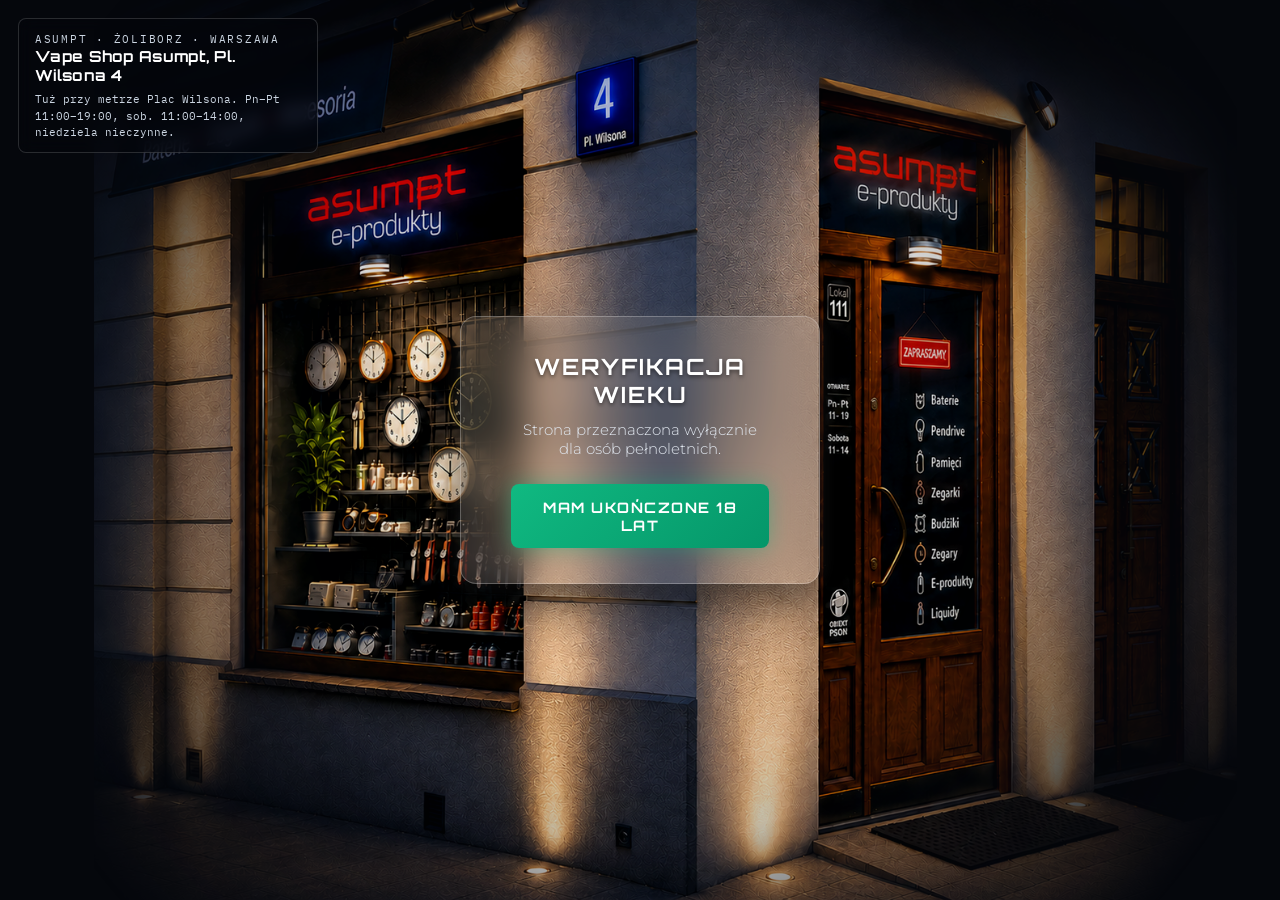
==== index.html @ b73be91e "Strona wejściowa: realny title/meta/H1 i dane strukturalne Zamiast pustej sceny bez treści dla Googl" ====
<!DOCTYPE html>
<html lang="pl">
<head>
  <meta charset="UTF-8" />
  <meta name="viewport" content="width=device-width, initial-scale=1.0" />
  <title>Asumpt · Vape Shop Żoliborz · Pl. Wilsona 4, Warszawa</title>
  <meta name="description" content="Asumpt – sklep z e-papierosami na Żoliborzu, Pl. Wilsona 4, tuż przy metrze Plac Wilsona. Zestawy startowe, liquidy, sole nikotynowe, doradztwo na miejscu. Pn–Pt 11:00–19:00, sob. 11:00–14:00.">
  <link rel="canonical" href="https://epapierosy-asumpt.pl/">
  <meta property="og:type" content="business.business">
  <meta property="og:title" content="Asumpt · Vape Shop Żoliborz · Pl. Wilsona 4, Warszawa">
  <meta property="og:description" content="Sklep stacjonarny z e-papierosami na Żoliborzu, tuż przy metrze Plac Wilsona. Pn–Pt 11:00–19:00, sobota 11:00–14:00.">
  <meta property="og:locale" content="pl_PL">

  <script type="application/ld+json">
  {
    "@context": "https://schema.org",
    "@type": "Store",
    "@id": "https://epapierosy-asumpt.pl/#localbusiness",
    "name": "Asumpt e-produkty",
    "alternateName": "Vape Shop ASUMPT",
    "url": "https://epapierosy-asumpt.pl/",
    "description": "Sklep stacjonarny z e-papierosami, zestawami startowymi, liquidami i solami nikotynowymi na Pl. Wilsona 4 w Warszawie.",
    "image": "https://epapierosy-asumpt.pl/logo-asumpt.png",
    "logo": "https://epapierosy-asumpt.pl/logo-asumpt.png",
    "telephone": "+48228398633",
    "email": "asumpt.sc@gmail.com",
    "priceRange": "$$",
    "currenciesAccepted": "PLN",
    "paymentAccepted": "Cash, Card",
    "areaServed": "Warszawa, Żoliborz",
    "address": {
      "@type": "PostalAddress",
      "streetAddress": "Plac Wilsona 4",
      "postalCode": "01-626",
      "addressLocality": "Warszawa",
      "addressCountry": "PL"
    },
    "geo": {
      "@type": "GeoCoordinates",
      "latitude": 52.269328,
      "longitude": 20.985132
    },
    "hasMap": "https://www.google.com/maps/place/Vape+Shop+ASUMPT/@52.269328,20.985132,17z",
    "openingHoursSpecification": [
      {
        "@type": "OpeningHoursSpecification",
        "dayOfWeek": ["Monday","Tuesday","Wednesday","Thursday","Friday"],
        "opens": "11:00",
        "closes": "19:00"
      },
      {
        "@type": "OpeningHoursSpecification",
        "dayOfWeek": "Saturday",
        "opens": "11:00",
        "closes": "14:00"
      }
    ],
    "sameAs": ["https://www.facebook.com/profile.php?id=100057228949370"]
  }
  </script>
  <script type="application/ld+json">
  {
    "@context": "https://schema.org",
    "@type": "BreadcrumbList",
    "@id": "https://epapierosy-asumpt.pl/#breadcrumb",
    "itemListElement": [
      {"@type":"ListItem","position":1,"name":"Strona główna","item":"https://epapierosy-asumpt.pl/"}
    ]
  }
  </script>

  <link rel="preconnect" href="https://fonts.googleapis.com">
  <link rel="preconnect" href="https://fonts.gstatic.com" crossorigin>
  <link href="https://fonts.googleapis.com/css2?family=Montserrat:wght@300;500;700&family=Orbitron:wght@600;800&family=IBM+Plex+Mono:wght@400;500&display=swap" rel="stylesheet">

  <style>
    * {
      box-sizing: border-box;
      margin: 0;
      padding: 0;
    }

    body, html {
      width: 100%;
      height: 100%;
      overflow: hidden;
      font-family: 'Montserrat', sans-serif;
      color: #ffffff;
      background: #000000;
    }

    /* GŁÓWNY KONTENER EKRANU */
    .viewport-wrapper {
      position: relative;
      width: 100vw;
      height: 100vh;
      display: flex;
      justify-content: center;
      align-items: center;
      overflow: hidden;
      background: #05070c;
    }

    /* WARSTWA ZDJĘCIA SKLEPU */
    .image-panel-wrapper {
      position: relative;
      width: 100vw;
      height: 100vh;
      display: flex;
      justify-content: center;
      align-items: center;
      z-index: 2;

      -webkit-mask-image: radial-gradient(
        circle at center,
        rgba(0, 0, 0, 1) 30%,
        rgba(0, 0, 0, 0.8) 50%,
        rgba(0, 0, 0, 0.3) 70%,
        rgba(0, 0, 0, 0) 88%
      );
      mask-image: radial-gradient(
        circle at center,
        rgba(0, 0, 0, 1) 30%,
        rgba(0, 0, 0, 0.8) 50%,
        rgba(0, 0, 0, 0.3) 70%,
        rgba(0, 0, 0, 0) 88%
      );
    }

    .image-container {
      position: relative;
      width: 100%;
      height: 100%;
      display: flex;
      justify-content: center;
      align-items: center;
    }

    .shop-image {
      width: 100%;
      height: 100%;
      object-fit: contain;
      object-position: 68.6% 57.1%;
      display: block;
      filter: contrast(1.05) brightness(0.95);
    }

    /* TELEFON W PIONIE (3.1): zdjęcie zajmowało tylko ~37% ekranu z object-fit:contain.
       Kadrowanie zamiast przemalowania — cover, wycentrowany na drzwiach (ten sam punkt,
       którego używa przycisk w 3.2), żeby drzwi wypełniały ekran. */
    @media (max-width: 640px) {
      .shop-image {
        object-fit: cover;
      }

      /* winieta maskowała złe miejsca obrazu przy cover na wąskim ekranie — wyłączona na telefonie */
      .image-panel-wrapper {
        -webkit-mask-image: none;
        mask-image: none;
      }
    }

    /* WARSTWA: JEDYNY RUCHOMY DYM (NA WIERZCHU) */
    .smoke-bg-front {
      position: absolute;
      top: 0;
      left: 0;
      width: 100%;
      height: 100%;
      object-fit: cover;
      pointer-events: none;
      z-index: 3;
      opacity: 0.45;
      mix-blend-mode: screen;
    }

    /* PLAKIETKA Z TREŚCIĄ DLA GOOGLE I UŻYTKOWNIKA — realny H1/adres/godziny,
       widoczne od razu, nie chowane trikiem CSS. Stojący w rogu, nie koliduje
       z klamką (środek) ani z age-gate (środek) ani z enter-prompt (dół). */
    .entry-sign {
      position: absolute;
      top: max(18px, env(safe-area-inset-top, 0px));
      left: 18px;
      z-index: 12;
      max-width: min(300px, 62vw);
      background: rgba(5, 7, 12, 0.55);
      backdrop-filter: blur(8px);
      -webkit-backdrop-filter: blur(8px);
      border: 1px solid rgba(255, 255, 255, 0.15);
      border-radius: 8px;
      padding: 12px 16px;
    }

    .entry-sign__eyebrow {
      font-family: 'IBM Plex Mono', monospace;
      font-size: 0.62rem;
      letter-spacing: 0.16em;
      text-transform: uppercase;
      color: #ef4444;
      margin: 0 0 4px;
    }

    .entry-sign h1 {
      font-family: 'Orbitron', sans-serif;
      font-size: 0.95rem;
      font-weight: 700;
      letter-spacing: 0.02em;
      color: #ffffff;
      margin: 0 0 6px;
    }

    .entry-sign p {
      font-family: 'IBM Plex Mono', monospace;
      font-size: 0.68rem;
      line-height: 1.5;
      color: #cbd5e1;
      margin: 0;
    }

    @media (max-width: 640px) {
      .entry-sign {
        max-width: 56vw;
        padding: 9px 12px;
        top: max(12px, env(safe-area-inset-top, 0px));
        left: 12px;
      }
      .entry-sign h1 { font-size: 0.8rem; }
      .entry-sign p { font-size: 0.62rem; }
    }

    /* PANEL WERYFIKACJI WIEKU */
    .age-gate {
      position: absolute;
      z-index: 20;
      background: rgba(255, 255, 255, 0.12);
      backdrop-filter: blur(20px);
      -webkit-backdrop-filter: blur(20px);
      border: 1px solid rgba(255, 255, 255, 0.25);
      border-radius: 16px;
      padding: 35px 50px;
      text-align: center;
      box-shadow: 0 20px 40px rgba(0, 0, 0, 0.5), 0 0 20px rgba(255, 255, 255, 0.1);
      transition: all 0.5s cubic-bezier(0.4, 0, 0.2, 1);
      max-width: min(360px, 88vw);
    }

    .age-gate.hidden {
      opacity: 0;
      visibility: hidden;
      transform: scale(0.9);
      pointer-events: none;
    }

    .age-gate h2 {
      font-family: 'Orbitron', sans-serif;
      font-size: 1.4rem;
      color: #ffffff;
      letter-spacing: 2px;
      margin-bottom: 12px;
      text-transform: uppercase;
      text-shadow: 0 2px 4px rgba(0,0,0,0.5);
    }

    .age-gate p {
      font-size: 0.95rem;
      color: #e2e8f0;
      margin-bottom: 26px;
      font-weight: 300;
    }

    .age-btn {
      background: linear-gradient(135deg, #10b981 0%, #059669 100%);
      border: none;
      color: #ffffff;
      padding: 14px 32px;
      font-family: 'Orbitron', sans-serif;
      font-size: 0.9rem;
      font-weight: 700;
      letter-spacing: 1.5px;
      cursor: pointer;
      border-radius: 8px;
      transition: all 0.3s ease;
      box-shadow: 0 0 20px rgba(16, 185, 129, 0.4);
    }

    .age-btn:hover {
      background: linear-gradient(135deg, #34d399 0%, #10b981 100%);
      box-shadow: 0 0 30px rgba(16, 185, 129, 0.8);
      transform: translateY(-2px);
    }

    /* PANEL WERYFIKACJI WIEKU (3.4): na telefonie mniejszy, nie przeskalowany 1:1 z pulpitu */
    @media (max-width: 640px) {
      .age-gate {
        padding: 22px 26px;
        border-radius: 14px;
      }

      .age-gate h2 {
        font-size: 1.1rem;
        letter-spacing: 1.5px;
        margin-bottom: 9px;
      }

      .age-gate p {
        font-size: 0.82rem;
        margin-bottom: 18px;
      }

      .age-btn {
        padding: 11px 24px;
        font-size: 0.8rem;
      }
    }

    /* NAPIS NA DOLE */
    .enter-prompt {
      position: absolute;
      bottom: 4vh;
      z-index: 15;
      font-family: 'Orbitron', sans-serif;
      font-size: 0.85rem;
      font-weight: 600;
      letter-spacing: 2px;
      color: #ffffff;
      background: rgba(255, 255, 255, 0.1);
      border: 1px solid rgba(255, 255, 255, 0.2);
      backdrop-filter: blur(12px);
      -webkit-backdrop-filter: blur(12px);
      padding: 12px 28px;
      border-radius: 30px;
      box-shadow: 0 10px 25px rgba(0, 0, 0, 0.5);
      opacity: 0;
      transition: opacity 1s ease-in-out;
      pointer-events: none;
      text-transform: uppercase;
    }

    .enter-prompt.visible {
      opacity: 1;
      animation: pulseGlow 2.5s infinite alternate;
    }

    /* NAPIS NA DOLE (4.2 / 4.3 / 4.4): na telefonie mniejsza czcionka, jedna linia,
       i pozycja liczona od realnie widocznego obszaru ekranu (dvh), nie od
       teoretycznej wysokości strony (vh) — inaczej pasek adresu przeglądarki
       chował napis pod dolną krawędzią widocznego ekranu. 18.08: podniesiony
       o kolejne ~10% wysokości ekranu (10dvh -> 20dvh, po korekcie 18.08 z 25dvh) — było zbyt
       nisko, teraz nachodzi częściowo na ciemny motyw drzwi, więc jest czytelniejszy.
       Zapasowa wartość w vh zostaje dla starszych przeglądarek bez wsparcia dvh. */
    @media (max-width: 640px) {
      .enter-prompt {
        bottom: 20vh;
        bottom: calc(20dvh + env(safe-area-inset-bottom, 0px));
        font-size: 0.72rem;
        letter-spacing: 1px;
        padding: 10px 20px;
        max-width: 90vw;
        white-space: nowrap;
      }
    }

    @keyframes pulseGlow {
      0% { border-color: rgba(239, 68, 68, 0.4); box-shadow: 0 0 15px rgba(239, 68, 68, 0.3); }
      100% { border-color: rgba(16, 185, 129, 0.6); box-shadow: 0 0 25px rgba(16, 185, 129, 0.5); }
    }

    /* PRZYCISK WEJŚCIA NA DRZWIACH Z EFEKTEM RADARU / SONARU
       Pozycja (top/left) jest teraz ustawiana w JS (patrz updateDoorPosition) — liczona
       względem widocznego, wyrenderowanego kadru zdjęcia (po uwzględnieniu object-fit
       i object-position), nie względem całego okna. Wartości poniżej to tylko punkt startowy
       przed pierwszym przeliczeniem, żeby uniknąć skoku w (0,0). */
    .door-trigger {
      position: absolute;
      top: 57.1%;
      left: 68.6%;
      width: 48px;
      height: 48px;
      margin-top: -24px;
      margin-left: -24px;
      z-index: 10;
      cursor: pointer;
      border-radius: 50%;
      border: 2px solid #ef4444;
      background: rgba(0, 0, 0, 0.45);
      backdrop-filter: blur(4px);
      display: flex;
      justify-content: center;
      align-items: center;
      opacity: 0;
      pointer-events: none;
      transition: opacity 0.8s ease, transform 0.35s cubic-bezier(0.34, 1.56, 0.64, 1), background 0.3s ease;
    }

    .door-trigger svg {
      width: 22px;
      height: 22px;
      fill: none;
      stroke: currentColor;
      stroke-width: 2.5;
      stroke-linecap: round;
      transition: stroke 0.3s ease;
    }

    /* AKTYWACJA PRZYCISKU PO WERYFIKACJI WIEKU */
    .door-trigger.active {
      opacity: 1;
      pointer-events: auto;
      animation: mainBtnPulse 2.4s infinite ease-in-out;
    }

    /* PIERŚCIENIE IMPULSÓW RADARU (SONAR) */
    .door-trigger.active::before,
    .door-trigger.active::after {
      content: '';
      position: absolute;
      inset: -2px;
      border-radius: 50%;
      border: 2px solid transparent;
      pointer-events: none;
      box-sizing: border-box;
    }

    /* IMPULS 1: CZERWONY (STAN DOMYŚLNY) */
    .door-trigger.active::before {
      animation: sonarPulseRed 2.4s infinite cubic-bezier(0.1, 0.7, 0.1, 1);
    }

    /* IMPULS 2: ZIELONY Z OPÓŹNIENIEM (STAN DOMYŚLNY) */
    .door-trigger.active::after {
      animation: sonarPulseGreen 2.4s infinite cubic-bezier(0.1, 0.7, 0.1, 1) 1.2s;
    }

    /* KLUCZOWE ANIMACJE RADARU - STAN BEZ HOVERA */
    @keyframes mainBtnPulse {
      0%, 100% {
        border-color: #ef4444;
        color: #ef4444;
        box-shadow: 0 0 15px rgba(239, 68, 68, 0.75), inset 0 0 8px rgba(239, 68, 68, 0.35);
      }
      50% {
        border-color: #10b981;
        color: #10b981;
        box-shadow: 0 0 22px rgba(16, 185, 129, 0.85), inset 0 0 10px rgba(16, 185, 129, 0.45);
      }
    }

    @keyframes sonarPulseRed {
      0% {
        transform: scale(1);
        opacity: 0.95;
        border-color: #ef4444;
        box-shadow: 0 0 12px rgba(239, 68, 68, 0.8);
      }
      100% {
        transform: scale(3.2);
        opacity: 0;
        border-color: #ef4444;
        box-shadow: 0 0 25px rgba(239, 68, 68, 0);
      }
    }

    @keyframes sonarPulseGreen {
      0% {
        transform: scale(1);
        opacity: 0.95;
        border-color: #10b981;
        box-shadow: 0 0 12px rgba(16, 185, 129, 0.8);
      }
      100% {
        transform: scale(3.2);
        opacity: 0;
        border-color: #10b981;
        box-shadow: 0 0 25px rgba(16, 185, 129, 0);
      }
    }

    /* STAN PO NAJECHANIU (HOVER) - POWIĘKSZENIE + TYLKO ZIELONE IMPULSY RADARU */
    .door-trigger.active:hover {
      transform: scale(1.4);
      background: rgba(16, 185, 129, 0.22);
      animation: mainBtnPulseHoverGreen 1.6s infinite ease-in-out;
    }

    .door-trigger.active:hover::before {
      animation: sonarPulseGreen 1.8s infinite cubic-bezier(0.1, 0.7, 0.1, 1);
    }

    .door-trigger.active:hover::after {
      animation: sonarPulseGreen 1.8s infinite cubic-bezier(0.1, 0.7, 0.1, 1) 0.9s;
    }

    @keyframes mainBtnPulseHoverGreen {
      0%, 100% {
        border-color: #10b981;
        color: #34d399;
        box-shadow: 0 0 25px rgba(16, 185, 129, 0.95), inset 0 0 12px rgba(16, 185, 129, 0.5);
      }
      50% {
        border-color: #34d399;
        color: #6ee7b7;
        box-shadow: 0 0 38px rgba(52, 211, 153, 1), inset 0 0 18px rgba(52, 211, 153, 0.7);
      }
    }
  </style>
</head>
<body>

  <div class="viewport-wrapper">
    <div class="entry-sign">
      <p class="entry-sign__eyebrow">Asumpt · Żoliborz · Warszawa</p>
      <h1>Vape Shop Asumpt, Pl. Wilsona 4</h1>
      <p>Tuż przy metrze Plac Wilsona. Pn–Pt 11:00–19:00, sob. 11:00–14:00, niedziela nieczynne.</p>
    </div>
    <div class="image-panel-wrapper">
      <div class="image-container">
        <img src="2.png" alt="Witryna sklepu Asumpt Vape" class="shop-image" id="shopImage">

        <div class="door-trigger" id="doorTrigger" onclick="enterStore()">
          <svg viewBox="0 0 24 24">
            <path d="M18.36 6.64a9 9 0 1 1-12.73 0"></path>
            <line x1="12" y1="2" x2="12" y2="12"></line>
          </svg>
        </div>
      </div>
    </div>

    <!-- JEDYNA WARSTWA DYMU: RUCHOMY WIDEO-DYM PRZEDNI
         Dwa źródła: telefon dostaje lżejszy plik (854px zamiast 1280px) — mniej danych
         do dekodowania na słabszym GPU. -->
    <video autoplay loop muted playsinline class="smoke-bg-front" id="smokeVideo">
      <source media="(max-width: 640px)" src="1-dym-telefon.mp4" type="video/mp4">
      <source src="1.mp4" type="video/mp4">
    </video>

    <div class="enter-prompt" id="enterPrompt">Naciśnij klamkę, żeby wejść</div>

    <div class="age-gate" id="ageGate">
      <h2>Weryfikacja Wieku</h2>
      <p>Strona przeznaczona wyłącznie dla osób pełnoletnich.</p>
      <button class="age-btn" onclick="verifyAge()">MAM UKOŃCZONE 18 LAT</button>
    </div>
  </div>

  <script>
    // Punkt na zdjęciu (2.png), w którym leży klamka drzwi, jako ułamek WŁASNYCH
    // wymiarów obrazu (nie okna). Te same liczby co poprzednie top/left w CSS —
    // różnica jest w tym, względem czego są teraz liczone.
    // Skalibrowane 17.08 na telefonie Jacka (tryb kalibracji w podglądzie-artefakcie).
    const DOOR_X_FRAC = 0.686;
    const DOOR_Y_FRAC = 0.571;

    const shopImage = document.getElementById('shopImage');
    const doorTrigger = document.getElementById('doorTrigger');

    function updateDoorPosition() {
      if (!shopImage.naturalWidth || !shopImage.naturalHeight) return;

      const box = shopImage.getBoundingClientRect();
      const wrapper = shopImage.closest('.image-container').getBoundingClientRect();

      const fit = getComputedStyle(shopImage).objectFit;

      // Skala, w jakiej przeglądarka faktycznie renderuje obraz wewnątrz jego boksu,
      // zależna od object-fit: cover wypełnia bok krótszy, contain — dłuższy.
      const scale = (fit === 'cover')
        ? Math.max(box.width / shopImage.naturalWidth, box.height / shopImage.naturalHeight)
        : Math.min(box.width / shopImage.naturalWidth, box.height / shopImage.naturalHeight);

      const renderW = shopImage.naturalWidth * scale;
      const renderH = shopImage.naturalHeight * scale;

      // object-position (domyślnie "50% 50%", u nas "68.6% 57.1%") mówi, która część
      // nadmiaru/niedomiaru trafia na lewo/górę.
      const [posXraw, posYraw] = getComputedStyle(shopImage).objectPosition.split(' ');
      const posXfrac = parseFloat(posXraw) / 100 || 0.5;
      const posYfrac = parseFloat(posYraw) / 100 || 0.5;

      const offsetX = (box.width - renderW) * posXfrac;
      const offsetY = (box.height - renderH) * posYfrac;

      // Pozycja klamki w układzie współrzędnych kontenera obrazu (image-container),
      // nie całego okna — stąd odejmowanie wrapper.left/top.
      const doorX = (box.left - wrapper.left) + offsetX + DOOR_X_FRAC * renderW;
      const doorY = (box.top - wrapper.top) + offsetY + DOOR_Y_FRAC * renderH;

      doorTrigger.style.left = doorX + 'px';
      doorTrigger.style.top = doorY + 'px';
      doorTrigger.style.marginLeft = '-24px';
      doorTrigger.style.marginTop = '-24px';
    }

    let resizeTimer;
    function scheduleUpdate() {
      clearTimeout(resizeTimer);
      resizeTimer = setTimeout(updateDoorPosition, 100);
    }

    if (shopImage.complete) {
      updateDoorPosition();
    } else {
      shopImage.addEventListener('load', updateDoorPosition);
    }
    window.addEventListener('resize', scheduleUpdate);
    window.addEventListener('orientationchange', scheduleUpdate);

    // Dym kosztuje GPU cały czas, niezależnie czy ktoś patrzy — nie dekodować
    // i nie kompozytować w tle, gdy karta/aplikacja jest schowana.
    const smokeVideo = document.getElementById('smokeVideo');
    document.addEventListener('visibilitychange', () => {
      if (document.hidden) {
        smokeVideo.pause();
      } else {
        smokeVideo.play().catch(() => {});
      }
    });

    function verifyAge() {
      document.getElementById('ageGate').classList.add('hidden');
      setTimeout(() => {
        updateDoorPosition();
        document.getElementById('enterPrompt').classList.add('visible');
        document.getElementById('doorTrigger').classList.add('active');
      }, 400);
    }

    // Przejście do strony 2 (przedsionek z płytkami). Ścieżka względna od tej
    // strony: 02-wnetrze-sklepu/ jest podfolderem katalogu, w którym leży
    // ten plik. (Do 18.08 był tu ../02-wnetrze-sklepu/ — poprawne w starym
    // układzie, gdzie strona 1 siedziała w osobnym 01-wejscie-strony/.)
    function enterStore() {
      document.body.style.transition = 'opacity 1s ease';
      document.body.style.opacity = '0';
      setTimeout(() => {
        window.location.href = '02-wnetrze-sklepu/index.html';
      }, 1000);
    }

    // Powrót „wstecz" ze strony 2 czasem przywraca tę stronę z bfcache
    // przeglądarki zamiast wczytać ją od nowa — a w zapamiętanym stanie
    // body wciąż ma opacity:0 z enterStore(), stąd czarny ekran. Przy
    // takim przywróceniu zdejmujemy zaciemnienie bez animacji fade-in.
    window.addEventListener('pageshow', function (e) {
      if (e.persisted) {
        document.body.style.transition = 'none';
        document.body.style.opacity = '1';
      }
    });
  </script>
</body>
</html>
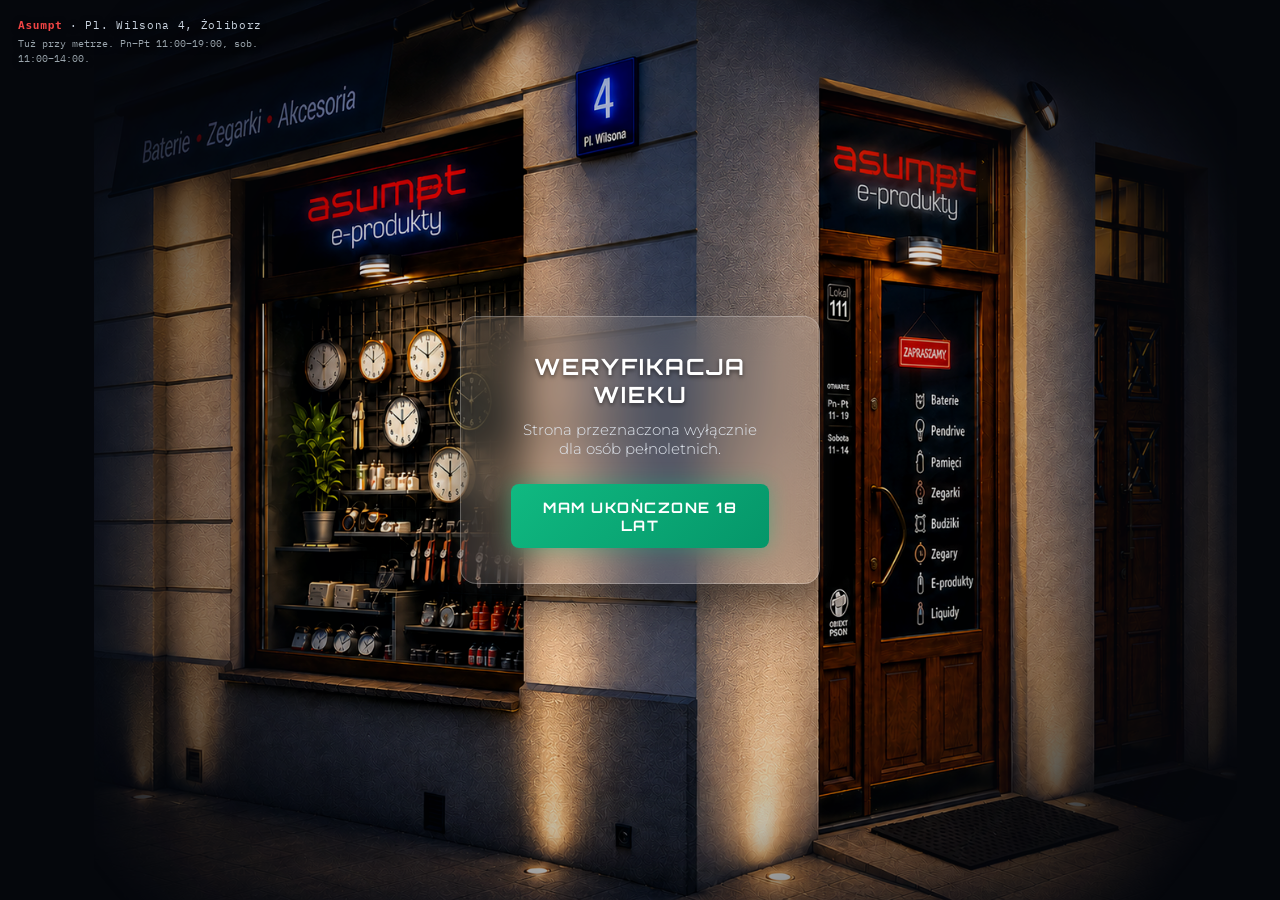
==== commit da5e7df0: "Plakietka: bez ramki/pudełka, jedna linia, koniec powtórzeń Poprzednia wersja wyglądała jak nalepion" ====
--- a/index.html
+++ b/index.html
@@ -9,6 +9,7 @@
   <meta property="og:type" content="business.business">
   <meta property="og:title" content="Asumpt · Vape Shop Żoliborz · Pl. Wilsona 4, Warszawa">
   <meta property="og:description" content="Sklep stacjonarny z e-papierosami na Żoliborzu, tuż przy metrze Plac Wilsona. Pn–Pt 11:00–19:00, sobota 11:00–14:00.">
+<meta property="og:image" content="https://epapierosy-asumpt.pl/asumpt-witryna-zoliborz.png">
   <meta property="og:locale" content="pl_PL">
 
   <script type="application/ld+json">
@@ -182,50 +183,38 @@
       top: max(18px, env(safe-area-inset-top, 0px));
       left: 18px;
       z-index: 12;
-      max-width: min(300px, 62vw);
-      background: rgba(5, 7, 12, 0.55);
-      backdrop-filter: blur(8px);
-      -webkit-backdrop-filter: blur(8px);
-      border: 1px solid rgba(255, 255, 255, 0.15);
-      border-radius: 8px;
-      padding: 12px 16px;
-    }
-
-    .entry-sign__eyebrow {
+      max-width: min(280px, 62vw);
+      pointer-events: none;
+    }
+
+    .entry-sign h1 {
       font-family: 'IBM Plex Mono', monospace;
-      font-size: 0.62rem;
-      letter-spacing: 0.16em;
-      text-transform: uppercase;
-      color: #ef4444;
+      font-size: 0.7rem;
+      font-weight: 400;
+      letter-spacing: 0.06em;
+      color: #cbd5e1;
       margin: 0 0 4px;
-    }
-
-    .entry-sign h1 {
-      font-family: 'Orbitron', sans-serif;
-      font-size: 0.95rem;
-      font-weight: 700;
-      letter-spacing: 0.02em;
-      color: #ffffff;
-      margin: 0 0 6px;
-    }
+      text-shadow: 0 1px 6px rgba(0,0,0,.8);
+    }
+    .entry-sign h1 b { color: #ef4444; font-weight: 600; }
 
     .entry-sign p {
       font-family: 'IBM Plex Mono', monospace;
-      font-size: 0.68rem;
+      font-size: 0.64rem;
       line-height: 1.5;
-      color: #cbd5e1;
+      color: #9aa5ad;
       margin: 0;
+      text-shadow: 0 1px 6px rgba(0,0,0,.8);
     }
 
     @media (max-width: 640px) {
       .entry-sign {
-        max-width: 56vw;
-        padding: 9px 12px;
+        max-width: 60vw;
         top: max(12px, env(safe-area-inset-top, 0px));
         left: 12px;
       }
-      .entry-sign h1 { font-size: 0.8rem; }
-      .entry-sign p { font-size: 0.62rem; }
+      .entry-sign h1 { font-size: 0.64rem; }
+      .entry-sign p { font-size: 0.58rem; }
     }
 
     /* PANEL WERYFIKACJI WIEKU */
@@ -508,13 +497,12 @@
 
   <div class="viewport-wrapper">
     <div class="entry-sign">
-      <p class="entry-sign__eyebrow">Asumpt · Żoliborz · Warszawa</p>
-      <h1>Vape Shop Asumpt, Pl. Wilsona 4</h1>
-      <p>Tuż przy metrze Plac Wilsona. Pn–Pt 11:00–19:00, sob. 11:00–14:00, niedziela nieczynne.</p>
+      <h1><b>Asumpt</b> · Pl. Wilsona 4, Żoliborz</h1>
+      <p>Tuż przy metrze. Pn–Pt 11:00–19:00, sob. 11:00–14:00.</p>
     </div>
     <div class="image-panel-wrapper">
       <div class="image-container">
-        <img src="2.png" alt="Witryna sklepu Asumpt Vape" class="shop-image" id="shopImage">
+        <img src="asumpt-witryna-zoliborz.png" alt="Witryna sklepu Asumpt Vape" class="shop-image" id="shopImage">
 
         <div class="door-trigger" id="doorTrigger" onclick="enterStore()">
           <svg viewBox="0 0 24 24">
@@ -543,7 +531,7 @@
   </div>
 
   <script>
-    // Punkt na zdjęciu (2.png), w którym leży klamka drzwi, jako ułamek WŁASNYCH
+    // Punkt na zdjęciu (asumpt-witryna-zoliborz.png), w którym leży klamka drzwi, jako ułamek WŁASNYCH
     // wymiarów obrazu (nie okna). Te same liczby co poprzednie top/left w CSS —
     // różnica jest w tym, względem czego są teraz liczone.
     // Skalibrowane 17.08 na telefonie Jacka (tryb kalibracji w podglądzie-artefakcie).
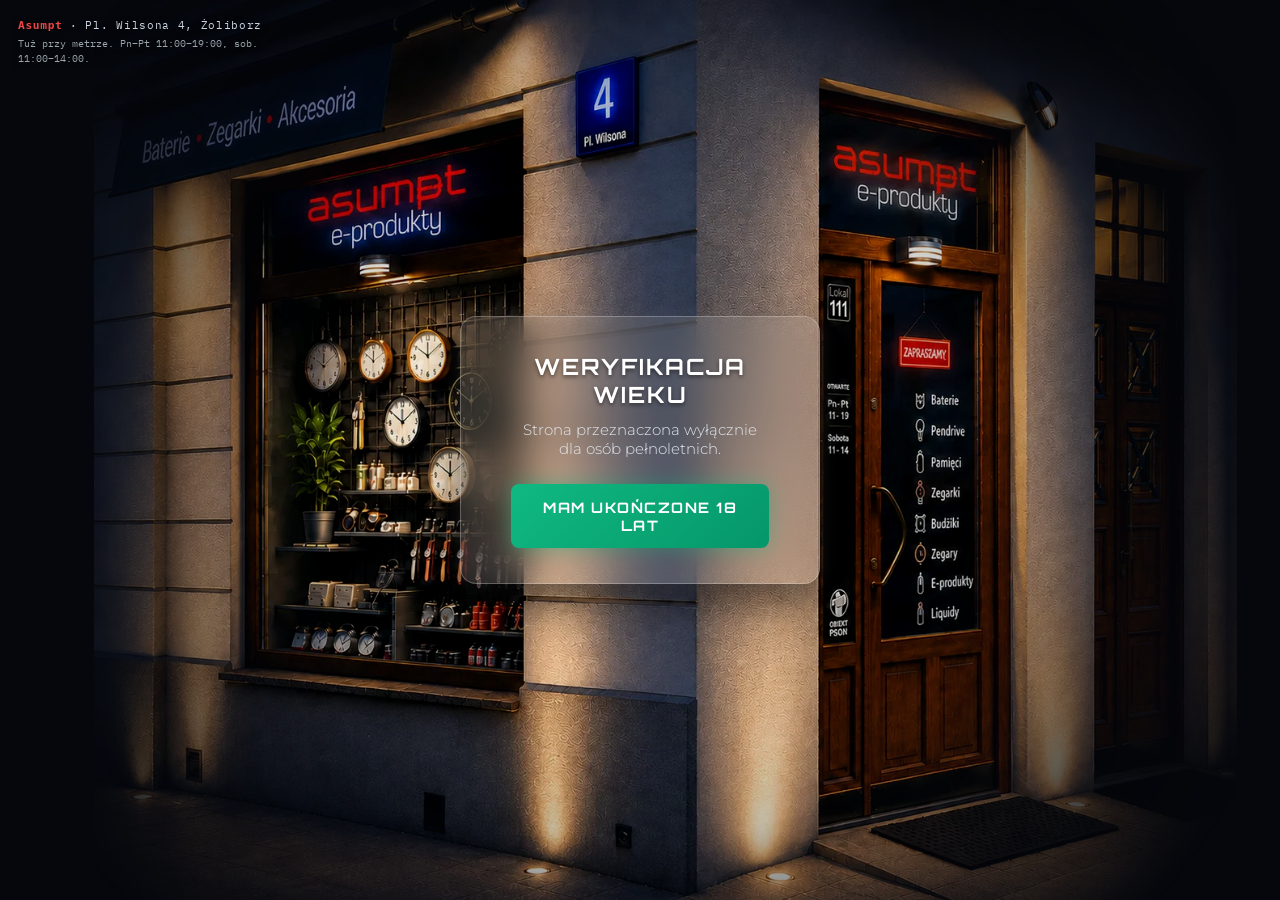
==== commit 856e5285: "Konwertuje zdjęcie witryny do WebP, porządkuje sitemap asumpt-witryna-zoliborz.png (3,9 MB, format b" ====
--- a/index.html
+++ b/index.html
@@ -5,24 +5,24 @@
   <meta name="viewport" content="width=device-width, initial-scale=1.0" />
   <title>Asumpt · Vape Shop Żoliborz · Pl. Wilsona 4, Warszawa</title>
   <meta name="description" content="Asumpt – sklep z e-papierosami na Żoliborzu, Pl. Wilsona 4, tuż przy metrze Plac Wilsona. Zestawy startowe, liquidy, sole nikotynowe, doradztwo na miejscu. Pn–Pt 11:00–19:00, sob. 11:00–14:00.">
-  <link rel="canonical" href="https://epapierosy-asumpt.pl/">
+  <link rel="canonical" href="https://vape-asumpt.pl/">
   <meta property="og:type" content="business.business">
   <meta property="og:title" content="Asumpt · Vape Shop Żoliborz · Pl. Wilsona 4, Warszawa">
   <meta property="og:description" content="Sklep stacjonarny z e-papierosami na Żoliborzu, tuż przy metrze Plac Wilsona. Pn–Pt 11:00–19:00, sobota 11:00–14:00.">
-<meta property="og:image" content="https://epapierosy-asumpt.pl/asumpt-witryna-zoliborz.png">
+<meta property="og:image" content="https://vape-asumpt.pl/asumpt-witryna-zoliborz.webp">
   <meta property="og:locale" content="pl_PL">
 
   <script type="application/ld+json">
   {
     "@context": "https://schema.org",
     "@type": "Store",
-    "@id": "https://epapierosy-asumpt.pl/#localbusiness",
+    "@id": "https://vape-asumpt.pl/#localbusiness",
     "name": "Asumpt e-produkty",
     "alternateName": "Vape Shop ASUMPT",
-    "url": "https://epapierosy-asumpt.pl/",
+    "url": "https://vape-asumpt.pl/",
     "description": "Sklep stacjonarny z e-papierosami, zestawami startowymi, liquidami i solami nikotynowymi na Pl. Wilsona 4 w Warszawie.",
-    "image": "https://epapierosy-asumpt.pl/logo-asumpt.png",
-    "logo": "https://epapierosy-asumpt.pl/logo-asumpt.png",
+    "image": "https://vape-asumpt.pl/logo-asumpt.png",
+    "logo": "https://vape-asumpt.pl/logo-asumpt.png",
     "telephone": "+48228398633",
     "email": "asumpt.sc@gmail.com",
     "priceRange": "$$",
@@ -63,9 +63,9 @@
   {
     "@context": "https://schema.org",
     "@type": "BreadcrumbList",
-    "@id": "https://epapierosy-asumpt.pl/#breadcrumb",
+    "@id": "https://vape-asumpt.pl/#breadcrumb",
     "itemListElement": [
-      {"@type":"ListItem","position":1,"name":"Strona główna","item":"https://epapierosy-asumpt.pl/"}
+      {"@type":"ListItem","position":1,"name":"Strona główna","item":"https://vape-asumpt.pl/"}
     ]
   }
   </script>
@@ -502,7 +502,7 @@
     </div>
     <div class="image-panel-wrapper">
       <div class="image-container">
-        <img src="asumpt-witryna-zoliborz.png" alt="Witryna sklepu Asumpt Vape" class="shop-image" id="shopImage">
+        <img src="asumpt-witryna-zoliborz.webp" alt="Witryna sklepu Asumpt Vape" class="shop-image" id="shopImage">
 
         <div class="door-trigger" id="doorTrigger" onclick="enterStore()">
           <svg viewBox="0 0 24 24">
@@ -531,7 +531,7 @@
   </div>
 
   <script>
-    // Punkt na zdjęciu (asumpt-witryna-zoliborz.png), w którym leży klamka drzwi, jako ułamek WŁASNYCH
+    // Punkt na zdjęciu (asumpt-witryna-zoliborz.webp), w którym leży klamka drzwi, jako ułamek WŁASNYCH
     // wymiarów obrazu (nie okna). Te same liczby co poprzednie top/left w CSS —
     // różnica jest w tym, względem czego są teraz liczone.
     // Skalibrowane 17.08 na telefonie Jacka (tryb kalibracji w podglądzie-artefakcie).
